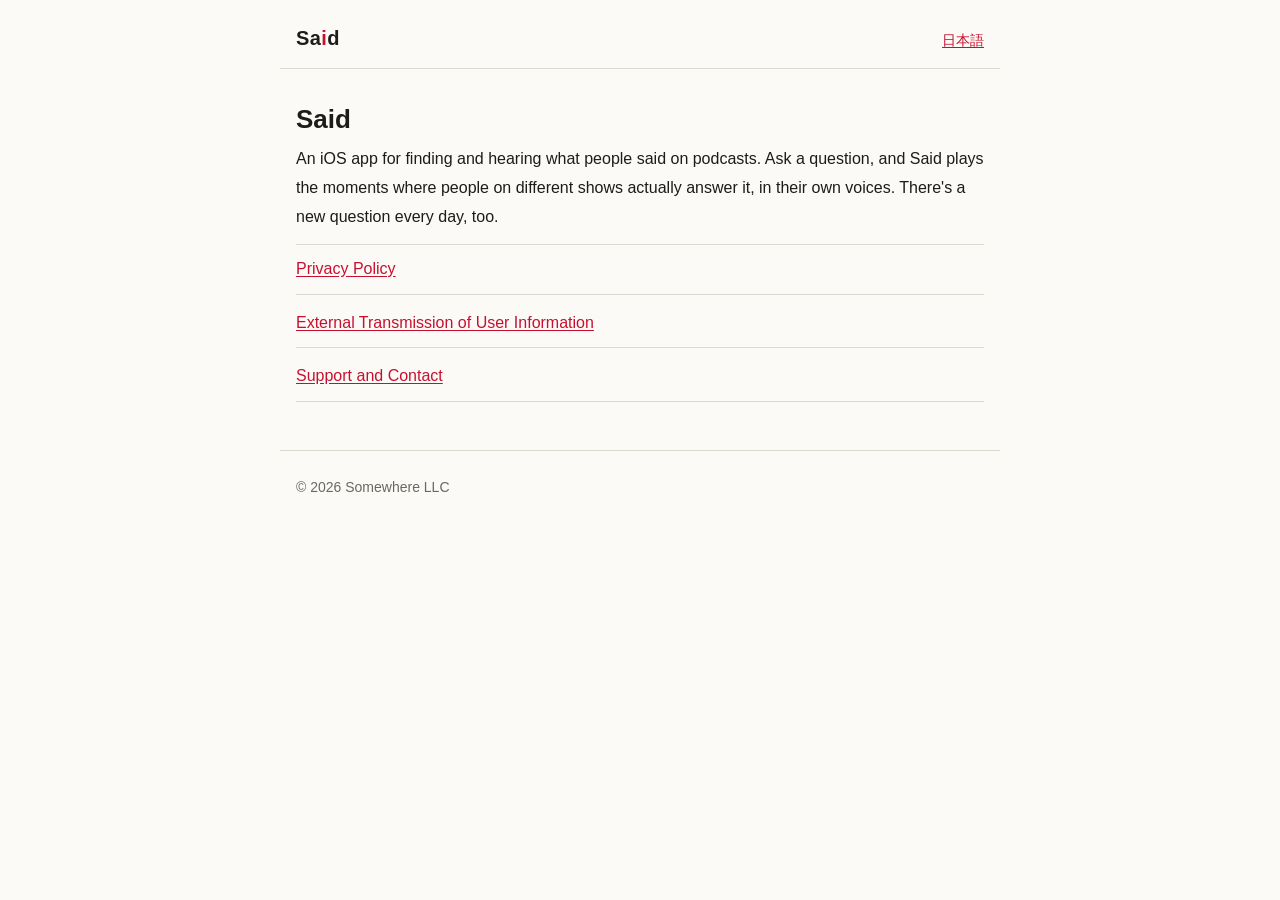
==== en/index.html @ 75cf8447 "feat: Said のプライバシーポリシー・外部送信・サポートのページを公開する 日本語と英語（US）の8ページ。ビルド不要の静的HTML。  Co-Authored-By: Claude Opus" ====
<!doctype html>
<html lang="en">
<head>
<meta charset="utf-8">
<meta name="viewport" content="width=device-width, initial-scale=1">
<title>Said</title>
<meta name="description" content="An iOS app for finding and hearing what people said on podcasts">
<link rel="stylesheet" href="../assets/style.css">
<link rel="alternate" hreflang="ja" href="../">
</head>
<body>
<header class="site">
  <a class="brand" href="./">Sa<span>i</span>d</a>
  <a class="lang" href="../" lang="ja">日本語</a>
</header>
<main>
<h1>Said</h1>
<p>An iOS app for finding and hearing what people said on podcasts. Ask a question, and Said plays the moments where people on different shows actually answer it, in their own voices. There's a new question every day, too.</p>
<ul class="links">
  <li><a href="privacy-policy/">Privacy Policy</a></li>
  <li><a href="external-transmission/">External Transmission of User Information</a></li>
  <li><a href="support/">Support and Contact</a></li>
</ul>
</main>
<footer class="site">
  <p>&copy; 2026 Somewhere LLC</p>
</footer>
</body>
</html>
---- assets/style.css ----
:root {
  --paper: #fbfaf7;
  --ink: #1d1c1a;
  --gray: #6b6862;
  --rule: #dcd8d0;
  --accent: #c8102e;
  --table-head: #f1eee8;
  color-scheme: light dark;
}

@media (prefers-color-scheme: dark) {
  :root {
    --paper: #161514;
    --ink: #ecebe7;
    --gray: #a29e96;
    --rule: #3a3835;
    --accent: #ff6b6b;
    --table-head: #22211f;
  }
}

* { box-sizing: border-box; }

html { -webkit-text-size-adjust: 100%; }

body {
  margin: 0;
  background: var(--paper);
  color: var(--ink);
  font-family: -apple-system, BlinkMacSystemFont, "Hiragino Sans", "Hiragino Kaku Gothic ProN", "Noto Sans JP", "Segoe UI", sans-serif;
  font-size: 16px;
  line-height: 1.8;
}

main, header.site, footer.site {
  max-width: 720px;
  margin: 0 auto;
  padding: 0 16px;
}

header.site {
  display: flex;
  justify-content: space-between;
  align-items: baseline;
  padding-top: 20px;
  padding-bottom: 12px;
  border-bottom: 1px solid var(--rule);
}

header.site .brand {
  font-weight: 700;
  font-size: 20px;
  color: var(--ink);
  text-decoration: none;
  letter-spacing: 0.02em;
}

header.site .brand span { color: var(--accent); }

header.site .lang { font-size: 14px; }

h1 { font-size: 26px; line-height: 1.4; margin: 32px 0 8px; }
h2 { font-size: 19px; line-height: 1.5; margin: 36px 0 8px; padding-top: 12px; border-top: 1px solid var(--rule); }
h3 { font-size: 16px; margin: 24px 0 4px; }

p, ul, ol { margin: 8px 0 12px; }
ul, ol { padding-left: 1.4em; }
li { margin: 4px 0; }

.meta { color: var(--gray); font-size: 14px; }

a { color: var(--accent); text-underline-offset: 2px; }

.table-wrap { overflow-x: auto; margin: 12px 0 16px; }

table {
  width: 100%;
  border-collapse: collapse;
  font-size: 15px;
}

th, td {
  border: 1px solid var(--rule);
  padding: 8px 10px;
  text-align: left;
  vertical-align: top;
}

th { background: var(--table-head); white-space: nowrap; }

tbody th { width: 9em; white-space: normal; }

.links { list-style: none; padding: 0; }
.links li { padding: 10px 0; border-bottom: 1px solid var(--rule); }
.links li:first-child { border-top: 1px solid var(--rule); }

dt { font-weight: 700; margin-top: 18px; }
dd { margin: 4px 0 0; }

footer.site {
  margin-top: 48px;
  padding-top: 16px;
  padding-bottom: 32px;
  border-top: 1px solid var(--rule);
  color: var(--gray);
  font-size: 14px;
}

footer.site a { color: var(--gray); }
footer.site nav a { margin-right: 14px; display: inline-block; }

@media (max-width: 480px) {
  h1 { font-size: 23px; }
  tbody th { width: 6.5em; }
}
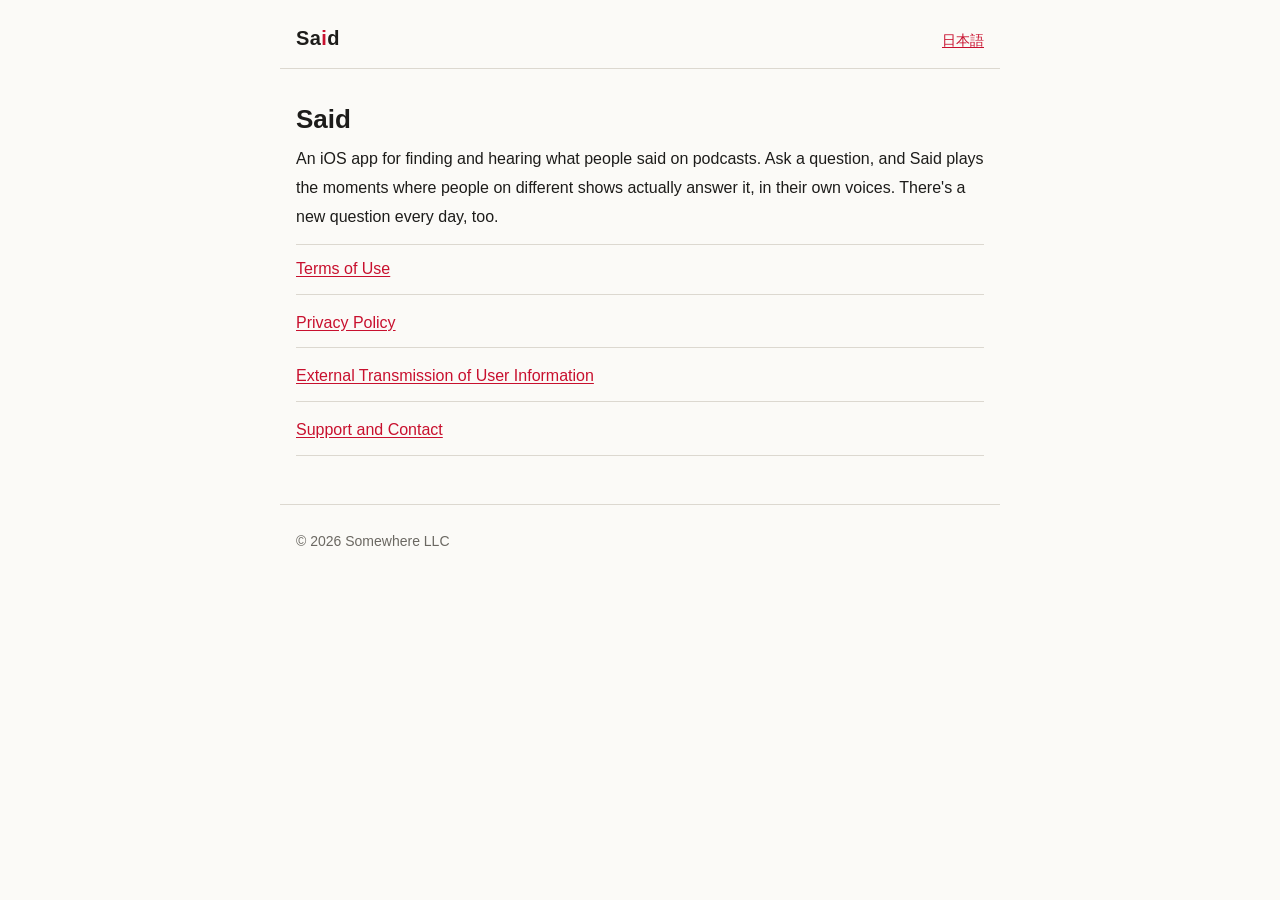
==== commit 5e9a0138: "feat: 利用規約（日本語・英語）を足し、トップとフッターからリンクする Co-Authored-By: Claude Opus 5.5 <noreply@anthropic.com> Claude" ====
--- a/en/index.html
+++ b/en/index.html
@@ -17,6 +17,7 @@
 <h1>Said</h1>
 <p>An iOS app for finding and hearing what people said on podcasts. Ask a question, and Said plays the moments where people on different shows actually answer it, in their own voices. There's a new question every day, too.</p>
 <ul class="links">
+  <li><a href="terms/">Terms of Use</a></li>
   <li><a href="privacy-policy/">Privacy Policy</a></li>
   <li><a href="external-transmission/">External Transmission of User Information</a></li>
   <li><a href="support/">Support and Contact</a></li>
